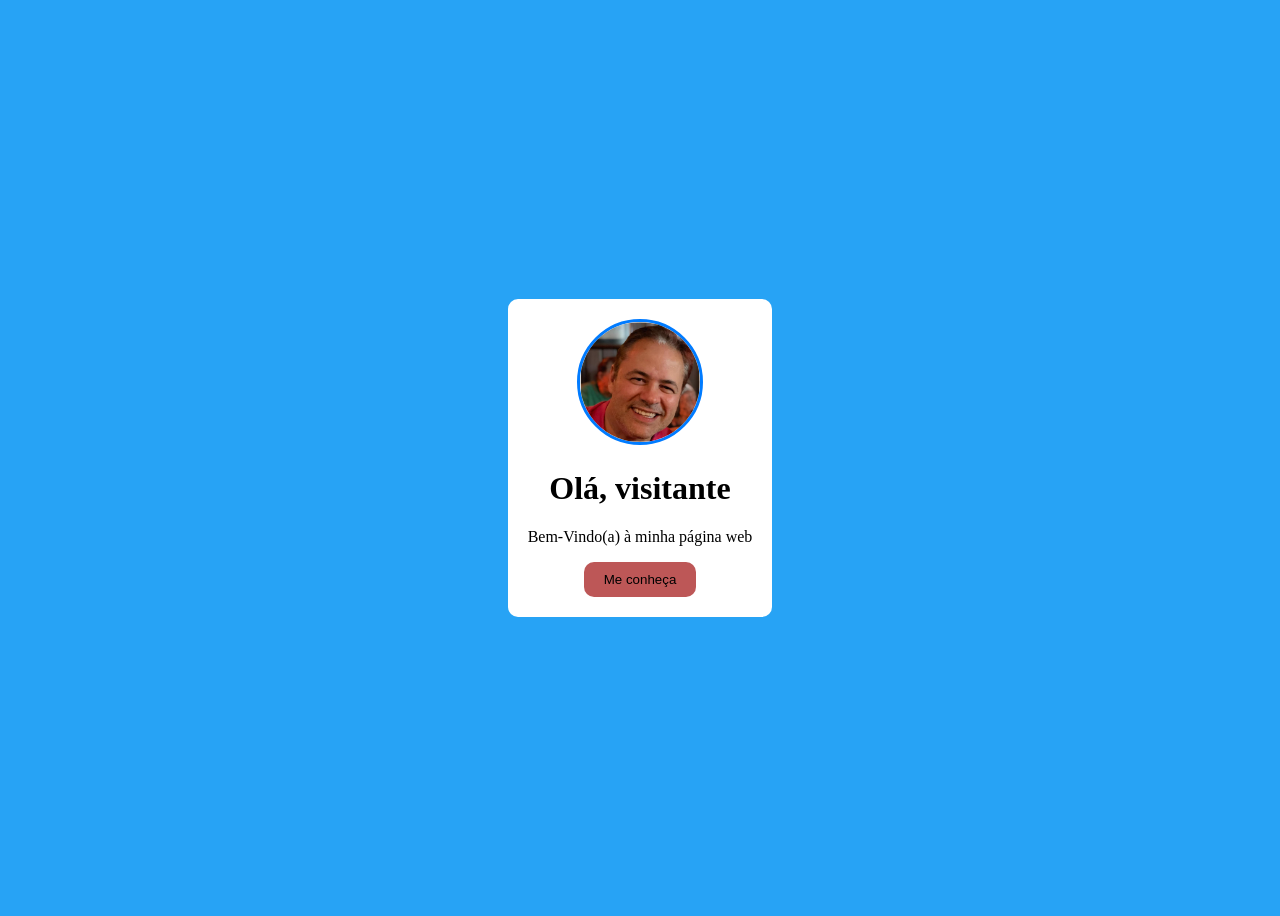
==== index.html @ 263f4f82 "index.html" ====
<!DOCTYPE html> <!-- documento html 5-->
<html lang="pt-br"> <!-- elemento raiz -->
    <head> <!-- cabeçalho -->
        <!-- ligação para o CSS -->
        <link rel="stylesheet" href="styles.css"> 
        <!-- sistema de codificação português -->
        <meta charset="utf-8">
        <title> Cartão de Visita </title>
    </head>
    <body> <!-- corpo -->
        <div class="cartao"> <!-- divisão lógica -->
            <!-- adiciona imagem -->
            <img src="eu.png" alt="Não apareceu a imagem" class="imagem"> 
            <!-- cabeçalho de nível 1 -->
            <h1> Olá, visitante </h1>
            <!-- cria parágrago -->
            <p> 
               Bem-Vindo(a) à minha página web 
            </p>
            <button> Me conheça </button>
        </div>
        <!-- 
        <p class="cartao"> 
            Este é um exemplo de reuso </p>
        </p>
        -->
    </body>
</html>
---- styles.css ----
body {
    /* cor de fundo */
    background-color: #27A3F5;
    /* flexbox */
    display: flex;
    /* alinhamento na horizontal */
    justify-content: center;
    /* alinhamento na vertical */
    align-items: center;
    /* ocupa a tela inteira verticalmente */
    height: 100vh;
}
/* para referenciar um class usamos .*/
/* usamos class para reutilizar estilos */
.cartao {
    background-color: #fff;
    /* cantos arredondados */
    border-radius: 10px;
    /* espaçamento interno */
    padding: 20px;
    /* alinhamento do texto */
    text-align: center;
}
button {
    /* sem borda */
    border: none;
    /* cor de fundo */
    background-color: #bd5757;
    /* cor do texto */
    color: black;
    /* cantos arredondados */
    border-radius: 10px;
    /* espaçamento interno */
    padding: 10px 20px;
    /* cria cursor quando mouse passa em cima */
    cursor: pointer;
}
.imagem {
    /* largura */
    width: 120px;
    /* altura */
    height: 120px;
    /* cantos arredondados - foto circular*/
    border-radius: 50%;
    /* borda colorida com espessura, tipo e cor*/
    border: 3px solid #007bff
}
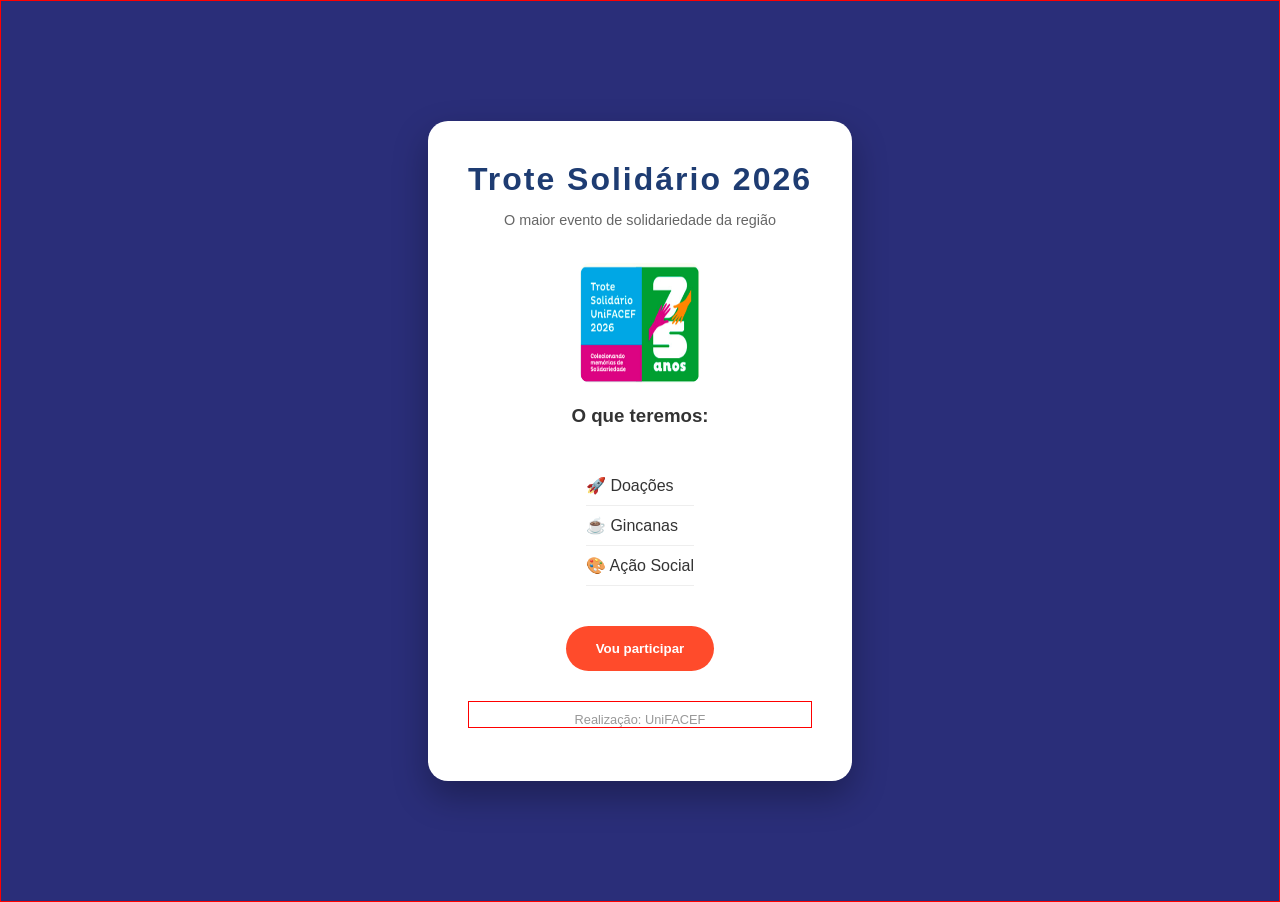
==== commit 619b813e: "GitHub Pages" ====
--- a/index.html
+++ b/index.html
@@ -1,28 +1,32 @@
-<!DOCTYPE html> <!-- documento html 5-->
-<html lang="pt-br"> <!-- elemento raiz -->
-    <head> <!-- cabeçalho -->
-        <!-- ligação para o CSS -->
-        <link rel="stylesheet" href="styles.css"> 
-        <!-- sistema de codificação português -->
-        <meta charset="utf-8">
-        <title> Cartão de Visita </title>
+<!DOCTYPE html>
+<html lang="pt-br">
+    <head>
+        <meta charset="UTF-8">
+        <link rel="stylesheet" href="trote.css">
+        <title>Trote Solidário 2026</title>
     </head>
-    <body> <!-- corpo -->
-        <div class="cartao"> <!-- divisão lógica -->
-            <!-- adiciona imagem -->
-            <img src="eu.png" alt="Não apareceu a imagem" class="imagem"> 
-            <!-- cabeçalho de nível 1 -->
-            <h1> Olá, visitante </h1>
-            <!-- cria parágrago -->
-            <p> 
-               Bem-Vindo(a) à minha página web 
-            </p>
-            <button> Me conheça </button>
+    <body>
+        <div class="container">
+            <header>
+                <h1>Trote Solidário 2026</h1>
+                <p class="subtitulo">O maior evento de solidariedade da região</p>
+            </header>
+
+            <section class="conteudo">
+                <img src="trote.png" alt="Banner Tech" class="banner">
+                
+                <h3>O que teremos:</h3>
+                <ul>
+                    <li>🚀 Doações</li>
+                    <li>☕ Gincanas</li>
+                    <li>🎨 Ação Social</li>
+                </ul>
+            </section>
+
+            <footer>
+                <button class="btn-inscricao">Vou participar</button>
+                <p>Realização: UniFACEF</p>
+            </footer>
         </div>
-        <!-- 
-        <p class="cartao"> 
-            Este é um exemplo de reuso </p>
-        </p>
-        -->
     </body>
 </html>
--- a/trote.css
+++ b/trote.css
@@ -0,0 +1,84 @@
+/* Reset básico e fundo degradê */
+
+body {
+    border: 1px solid red; 
+    margin: 0;
+    padding: 0;
+    font-family: 'Segoe UI', Tahoma, Geneva, Verdana, sans-serif;
+    background: #2a2e79;
+    display: flex;
+    justify-content: center;
+    align-items: center;
+    min-height: 100vh;
+    color: #333;
+}
+
+/* Container principal empilhado */
+.container {
+    background-color: white;
+    padding: 40px;
+    border-radius: 20px;
+    box-shadow: 0 15px 35px rgba(0,0,0,0.3);
+    text-align: center;
+    max-width: 400px;
+    display: flex;
+     flex-direction: column; /*Empilha os itens um embaixo do outro */
+     gap: 20px;  /* Espaço entre header, section e footer */
+}
+
+/* Estilizando o cabeçalho */
+header h1 {
+    margin: 0;
+    color: #1e3c72;
+    letter-spacing: 2px; 
+}
+
+.subtitulo {
+    font-size: 0.9rem;
+    color: #666; 
+}
+
+/* Seção de Conteúdo e Lista */
+.banner {
+     width: 120px;
+    height: 120px;
+    border-radius: 10px;
+}
+
+ul {
+     list-style: none; /* Remove as bolinhas */
+     padding: 0; 
+     text-align: left; /*Alinha a lista à esquerda para ficar mais organizado */
+     margin: 20px auto;
+     display: inline-block; 
+}
+
+li {
+     padding: 10px 0; 
+     border-bottom: 1px solid #eee; /* Linha sutil entre itens */
+}
+
+/* Botão com efeito de estado */
+.btn-inscricao {
+     background-color: #ff4b2b;
+    color: white;
+    border: none;
+    padding: 15px 30px;
+    border-radius: 50px;
+    font-weight: bold;
+    cursor: pointer;
+    transition: 0.3s; 
+}
+
+.btn-inscricao:hover {
+    background-color: #ff416c;
+    transform: translateY(-3px); Efeito de flutuar */
+}
+
+footer p {
+    border: 1px solid red;
+     font-size: 0.8rem;
+    margin-top: 30px;
+    color: #999; 
+    padding-top: 10px;
+}
